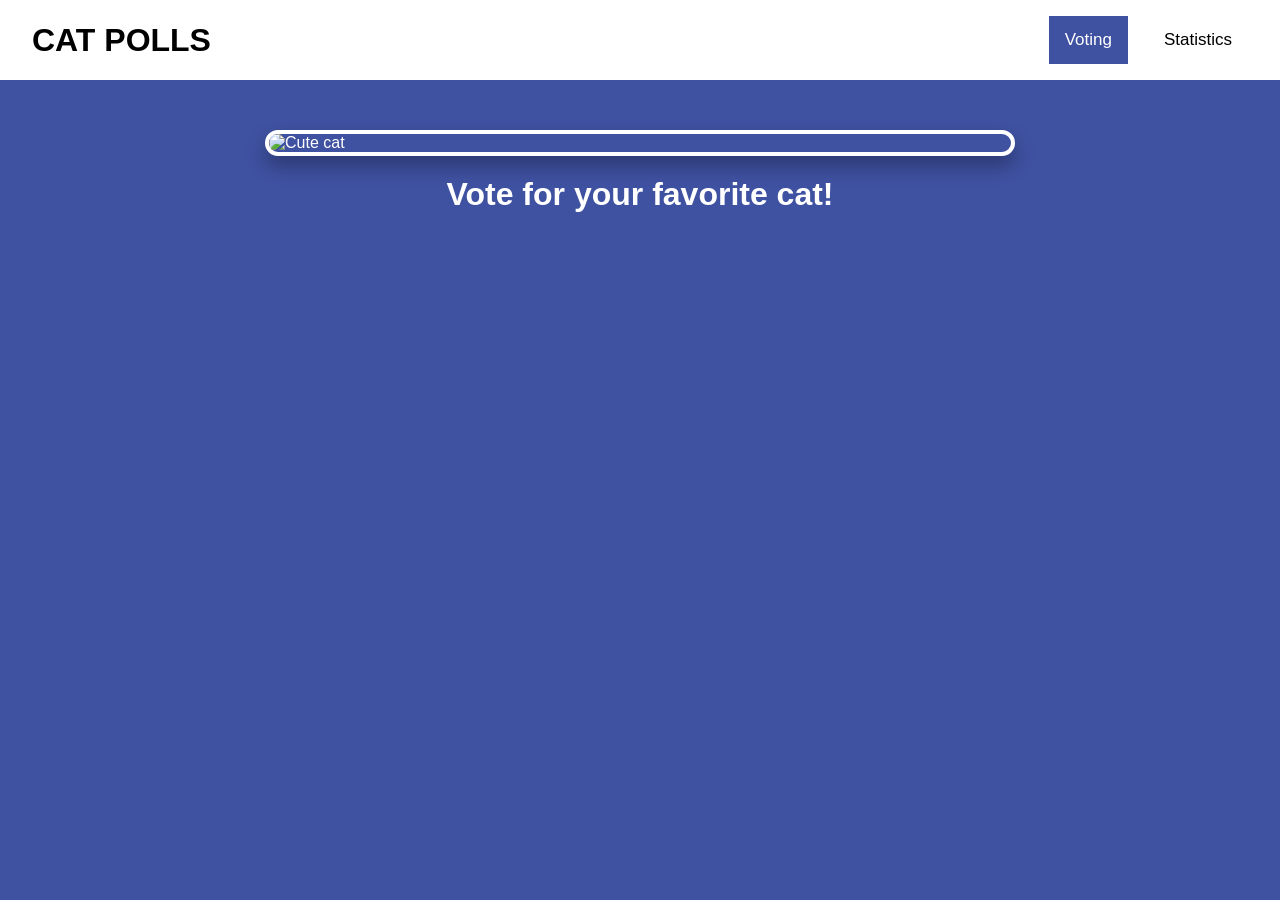
==== index.html @ 23aa2b76 "static html work in progress" ====
<!doctype html>
<html lang="en">
  <head>
    <meta charset="UTF-8" />
    <meta name="viewport" content="width=device-width, initial-scale=1.0" />
    <title>API Full Stack Project</title>
    <link href="https://googleapis.com" rel="stylesheet">
    <link rel="stylesheet" href="index.css">
  </head>
  <body>
    <div class="navbar">
      <div class="title">CAT POLLS</div>
      <div class="links">
        <a class="active" href="#voting">Voting</a>
        <a href="#statistics">Statistics</a>
      </div>
    </div>
    <div class="main">
      <img src="https://cdn2.thecatapi.com/images/MTg3NjU0OA.jpg" alt="Cute cat" class="cat-img">
      <h1 class="welcome-text">Vote for your favorite cat!</h1>
    </div>

  </body>
</html>
---- index.css ----
* {
  margin: 0;
  padding: 0;
  box-sizing: border-box;
  font-family: 'Inter', sans-serif;
}

body {
  background-color: #3f51a1;
  min-height: 100vh;
  margin: 0;  
}

.navbar {
  background-color: #ffffff;
  overflow: hidden;
}

.navbar a {
  float: left;
  color: #000000;
  text-align: center;
  padding: 14px 16px;
  text-decoration: none;
  font-size: 17px;
}

.navbar a:hover {
  background-color: #ddd;
  color: black;
}

.navbar a.active {
  background-color: #3f51a1;
  color: white;
}

.navbar {
  display: flex;
  justify-content: space-between; 
  align-items: center;        
  padding: 1rem 2rem;
  background-color: #ffffff;
}

.links a {
  text-decoration: none;
  color: black;                 
  margin-left: 20px;        
}

.title {
  font-weight: bold;
  font-size: 2rem;
}

.main {
  display: flex;
  flex-direction: column;
  align-items: center;
  justify-content: center;
  padding-top: 50px;
  color: white;         
}

.cat-img {
  width: 750px;          
  border-radius: 20px;  
  border: 4px solid white;
  box-shadow: 0 10px 20px rgba(0,0,0,0.3); 
  margin-bottom: 20px;
}
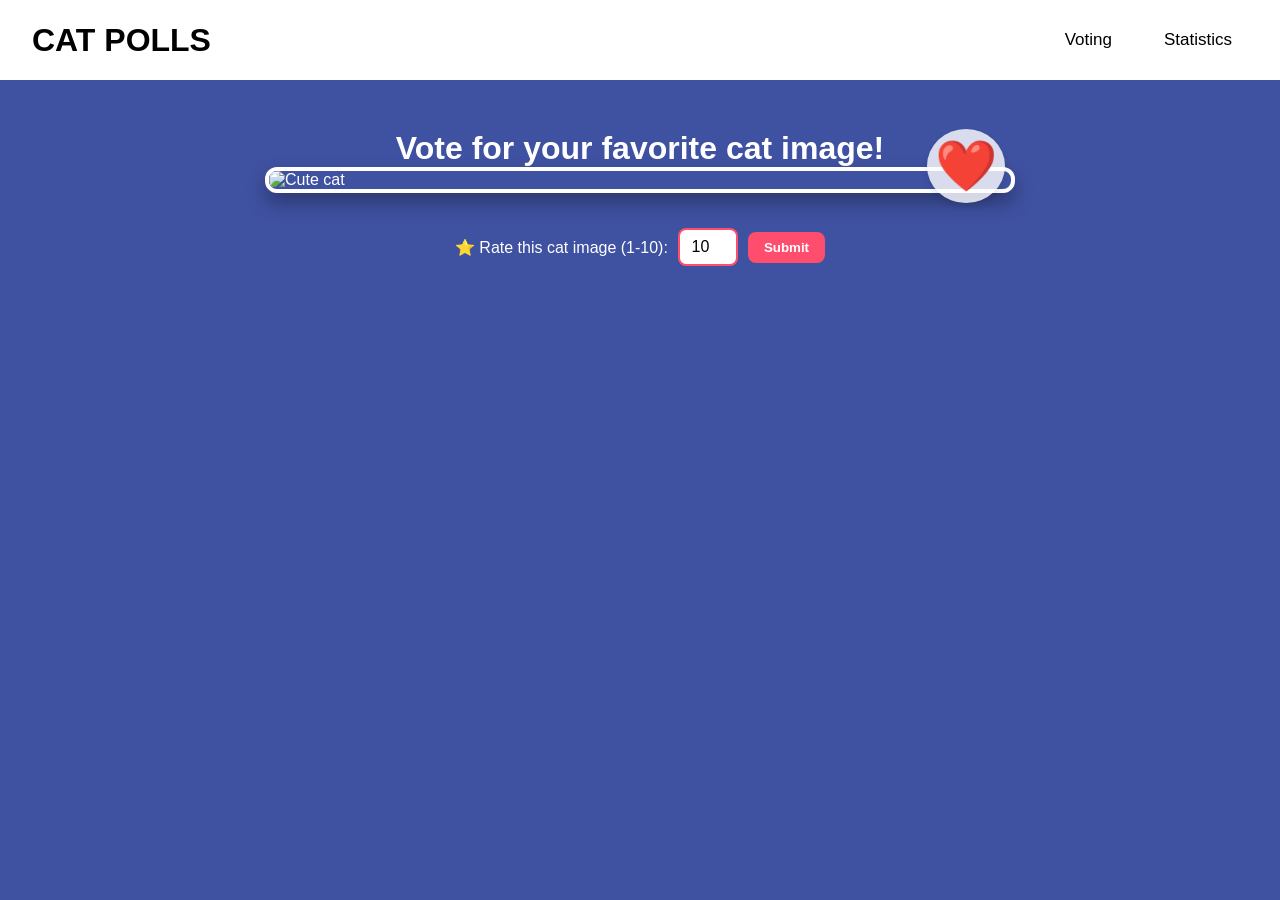
==== commit 1dc00e78: "added stats page and buttons" ====
--- a/index.html
+++ b/index.html
@@ -11,13 +11,21 @@
     <div class="navbar">
       <div class="title">CAT POLLS</div>
       <div class="links">
-        <a class="active" href="#voting">Voting</a>
-        <a href="#statistics">Statistics</a>
+        <a href="index.html">Voting</a> 
+        <a href="statistics.html">Statistics</a>
       </div>
     </div>
     <div class="main">
-      <img src="https://cdn2.thecatapi.com/images/MTg3NjU0OA.jpg" alt="Cute cat" class="cat-img">
-      <h1 class="welcome-text">Vote for your favorite cat!</h1>
+      <h1 class="welcome-text">Vote for your favorite cat image!</h1>
+      <div class="img-container">
+        <img src="https://cdn2.thecatapi.com/images/MTg3NjU0OA.jpg" alt="Cute cat" class="cat-img">
+        <button class="heart-btn">❤️</button>
+      </div>
+      <div class="rating-controls">
+        <label for="cat-rating">⭐ Rate this cat image (1-10):</label>
+        <input type="number" id="cat-rating" name="rating" step="1" min="1" max="10" value="10">
+        <button class="submit-rating">Submit</button>
+      </div>
     </div>
 
   </body>
--- a/index.css
+++ b/index.css
@@ -69,4 +69,118 @@
   border: 4px solid white;
   box-shadow: 0 10px 20px rgba(0,0,0,0.3); 
   margin-bottom: 20px;
-}+}
+
+.leaderboard-item {
+  display: flex;
+  justify-content: space-between; 
+  align-items: center;
+  padding: 15px;
+  margin: 10px 0;
+  background-color: #ffffff;
+  border-radius: 8px;
+  border: 1px solid #ddd;
+}
+
+.leaderboard-left {
+  display: flex;
+  align-items: center;
+  gap: 15px; 
+}
+
+.mini-cat-img {
+  width: 60px;
+  height: 60px;
+  border-radius: 50%; 
+  object-fit: cover;
+}
+
+.leaderboard-right {
+  font-weight: bold;
+  color: #555;
+}
+
+.container {
+  display: flex;
+  justify-content: space-between; 
+  align-items: flex-start;     
+  padding: 20px;
+  gap: 40px;                    
+}
+
+#statistics {
+  flex: 2; 
+}
+
+.personal-stats {
+  flex: 1; 
+  background-color: #f9f9f9;
+  padding: 20px;
+  border-radius: 8px;
+  border: 1px solid #ddd;
+  position: sticky; 
+  top: 20px;
+}
+
+.img-container {
+  position: relative; 
+  display: inline-block; 
+}
+
+.cat-img {
+  display: block;
+  max-width: 100%; 
+  border-radius: 12px; 
+}
+
+.heart-btn {
+  position: absolute;
+  bottom: 10px;
+  right: 10px;  
+  background: rgba(255, 255, 255, 0.8);
+  border: none;
+  font-size: 50px;
+  cursor: pointer;
+  padding: 8px;
+  border-radius: 50%;
+  box-shadow: 0 4px 6px rgba(0,0,0,0.1);
+  transition: transform 0.2s ease;
+}
+
+.heart-btn:hover {
+  transform: scale(1.2); 
+}
+
+.rating-controls {
+  margin-top: 15px;
+  display: flex;
+  align-items: center;
+  justify-content: center;
+  gap: 10px;
+  font-family: sans-serif;
+}
+
+#cat-rating {
+  width: 60px;
+  padding: 8px;
+  border: 2px solid #ff4d6d;
+  border-radius: 8px;
+  text-align: center;
+  font-size: 16px;
+  outline: none;
+}
+
+.submit-rating {
+  background-color: #ff4d6d;
+  color: white;
+  border: none;
+  padding: 8px 16px;
+  border-radius: 8px;
+  cursor: pointer;
+  font-weight: bold;
+  transition: background 0.3s;
+}
+
+.submit-rating:hover {
+  background-color: #ff758f;
+}
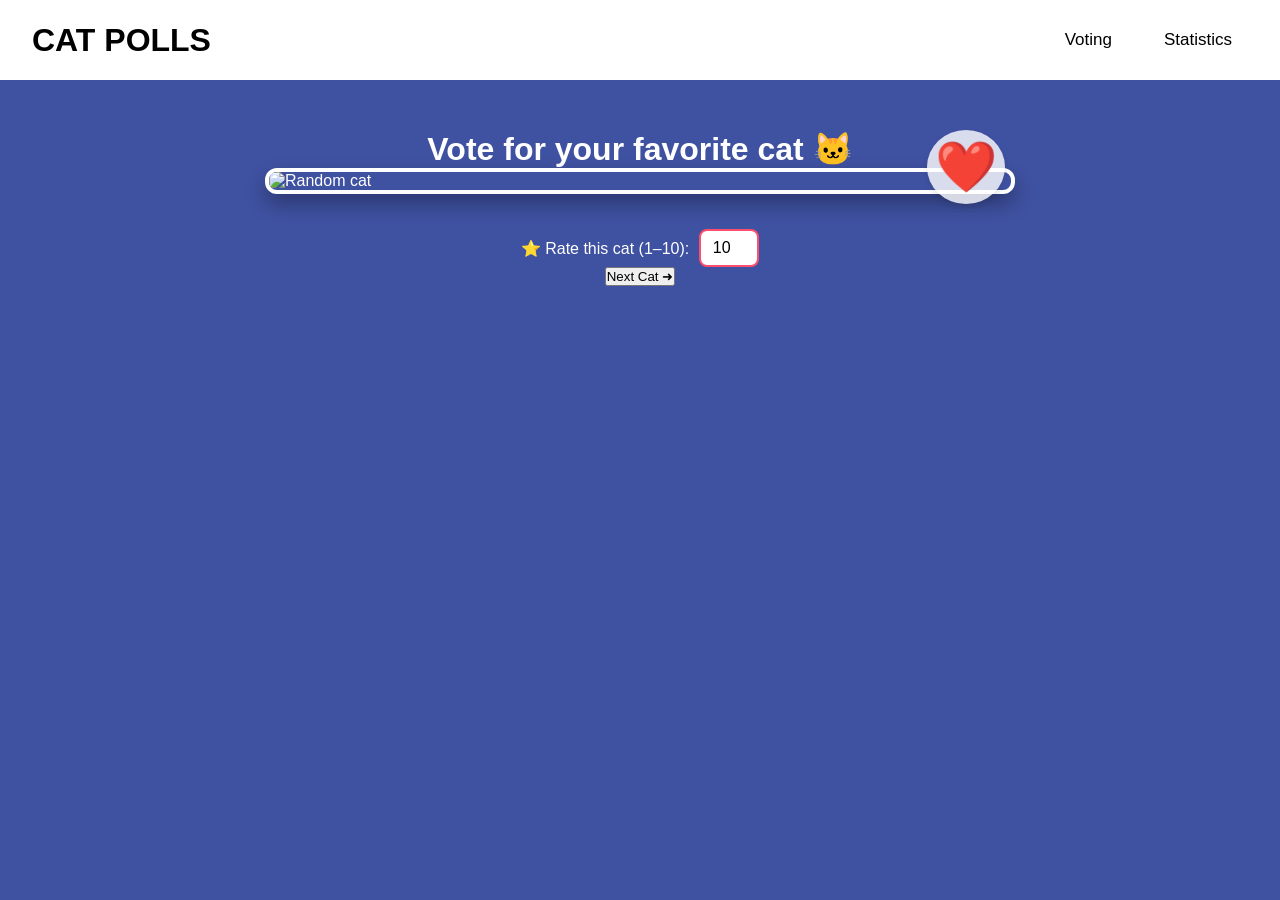
==== commit 446e5fd4: "wip working on javascript" ====
--- a/index.html
+++ b/index.html
@@ -3,30 +3,35 @@
   <head>
     <meta charset="UTF-8" />
     <meta name="viewport" content="width=device-width, initial-scale=1.0" />
-    <title>API Full Stack Project</title>
-    <link href="https://googleapis.com" rel="stylesheet">
-    <link rel="stylesheet" href="index.css">
+    <title>Cat Voting App</title>
+    <link rel="stylesheet" href="index.css" />
   </head>
+
   <body>
     <div class="navbar">
       <div class="title">CAT POLLS</div>
       <div class="links">
-        <a href="index.html">Voting</a> 
+        <a href="index.html">Voting</a>
         <a href="statistics.html">Statistics</a>
       </div>
     </div>
+
     <div class="main">
-      <h1 class="welcome-text">Vote for your favorite cat image!</h1>
+      <h1 class="welcome-text">Vote for your favorite cat 🐱</h1>
+
       <div class="img-container">
-        <img src="https://cdn2.thecatapi.com/images/MTg3NjU0OA.jpg" alt="Cute cat" class="cat-img">
+        <img id="cat-image" src="" alt="Random cat" class="cat-img" />
         <button class="heart-btn">❤️</button>
       </div>
+
       <div class="rating-controls">
-        <label for="cat-rating">⭐ Rate this cat image (1-10):</label>
-        <input type="number" id="cat-rating" name="rating" step="1" min="1" max="10" value="10">
-        <button class="submit-rating">Submit</button>
+        <label for="cat-rating">⭐ Rate this cat (1–10):</label>
+        <input type="number" id="cat-rating" min="1" max="10" value="10" />
       </div>
+
+      <button id="next-cat-btn">Next Cat ➜</button>
     </div>
 
+    <script src="index.js" type="module"></script>
   </body>
-</html>
+</html>
--- a/index.css
+++ b/index.css
@@ -8,12 +8,29 @@
 body {
   background-color: #3f51a1;
   min-height: 100vh;
-  margin: 0;  
 }
 
 .navbar {
+  display: flex;
+  justify-content: space-between;
+  align-items: center;
+  padding: 1rem 2rem;
   background-color: #ffffff;
-  overflow: hidden;
+}
+
+.title {
+  font-weight: bold;
+  font-size: 2rem;
+}
+
+#statistics h1 {
+  color: white;
+}
+
+.links a {
+  text-decoration: none;
+  color: black;
+  margin-left: 20px;
 }
 
 .navbar a {
@@ -35,23 +52,26 @@
   color: white;
 }
 
-.navbar {
+.container {
   display: flex;
-  justify-content: space-between; 
-  align-items: center;        
-  padding: 1rem 2rem;
-  background-color: #ffffff;
+  justify-content: space-between;
+  align-items: flex-start;
+  padding: 20px;
+  gap: 40px;
 }
 
-.links a {
-  text-decoration: none;
-  color: black;                 
-  margin-left: 20px;        
+#statistics {
+  flex: 2;
 }
 
-.title {
-  font-weight: bold;
-  font-size: 2rem;
+.personal-stats {
+  flex: 1;
+  background-color: #f9f9f9;
+  padding: 20px;
+  border-radius: 8px;
+  border: 1px solid #ddd;
+  position: sticky;
+  top: 20px;
 }
 
 .main {
@@ -60,95 +80,40 @@
   align-items: center;
   justify-content: center;
   padding-top: 50px;
-  color: white;         
+  color: white;
+}
+
+.img-container {
+  position: relative;
+  display: inline-block;
 }
 
 .cat-img {
-  width: 750px;          
-  border-radius: 20px;  
+  width: 750px;
+  max-width: 100%;
+  border-radius: 12px;
   border: 4px solid white;
-  box-shadow: 0 10px 20px rgba(0,0,0,0.3); 
+  box-shadow: 0 10px 20px rgba(0, 0, 0, 0.3);
   margin-bottom: 20px;
-}
-
-.leaderboard-item {
-  display: flex;
-  justify-content: space-between; 
-  align-items: center;
-  padding: 15px;
-  margin: 10px 0;
-  background-color: #ffffff;
-  border-radius: 8px;
-  border: 1px solid #ddd;
-}
-
-.leaderboard-left {
-  display: flex;
-  align-items: center;
-  gap: 15px; 
-}
-
-.mini-cat-img {
-  width: 60px;
-  height: 60px;
-  border-radius: 50%; 
-  object-fit: cover;
-}
-
-.leaderboard-right {
-  font-weight: bold;
-  color: #555;
-}
-
-.container {
-  display: flex;
-  justify-content: space-between; 
-  align-items: flex-start;     
-  padding: 20px;
-  gap: 40px;                    
-}
-
-#statistics {
-  flex: 2; 
-}
-
-.personal-stats {
-  flex: 1; 
-  background-color: #f9f9f9;
-  padding: 20px;
-  border-radius: 8px;
-  border: 1px solid #ddd;
-  position: sticky; 
-  top: 20px;
-}
-
-.img-container {
-  position: relative; 
-  display: inline-block; 
-}
-
-.cat-img {
   display: block;
-  max-width: 100%; 
-  border-radius: 12px; 
 }
 
 .heart-btn {
   position: absolute;
   bottom: 10px;
-  right: 10px;  
+  right: 10px;
   background: rgba(255, 255, 255, 0.8);
   border: none;
   font-size: 50px;
   cursor: pointer;
   padding: 8px;
   border-radius: 50%;
-  box-shadow: 0 4px 6px rgba(0,0,0,0.1);
+  box-shadow: 0 4px 6px rgba(0, 0, 0, 0.1);
   transition: transform 0.2s ease;
 }
 
 .heart-btn:hover {
-  transform: scale(1.2); 
+  transform: scale(1.2);
 }
 
 .rating-controls {
@@ -157,7 +122,6 @@
   align-items: center;
   justify-content: center;
   gap: 10px;
-  font-family: sans-serif;
 }
 
 #cat-rating {
@@ -184,3 +148,44 @@
 .submit-rating:hover {
   background-color: #ff758f;
 }
+
+.leaderboard {
+  list-style: none;
+  padding: 0;
+}
+
+.leaderboard-item {
+  display: flex;
+  justify-content: flex-start;
+  align-items: center;
+  padding: 15px;
+  margin: 10px 0;
+  background-color: #ffffff;
+  border-radius: 8px;
+  border: 1px solid #ddd;
+}
+
+.leaderboard-left {
+  display: flex;
+  align-items: center;
+  gap: 15px;
+}
+
+.leaderboard-right {
+  margin-left: auto;
+  font-weight: bold;
+  color: #555;
+}
+
+.mini-cat-img {
+  width: 60px;
+  height: 60px;
+  border-radius: 50%;
+  object-fit: cover;
+}
+
+.rank {
+  font-weight: bold;
+  margin-right: 15px;
+  min-width: 30px;
+}
